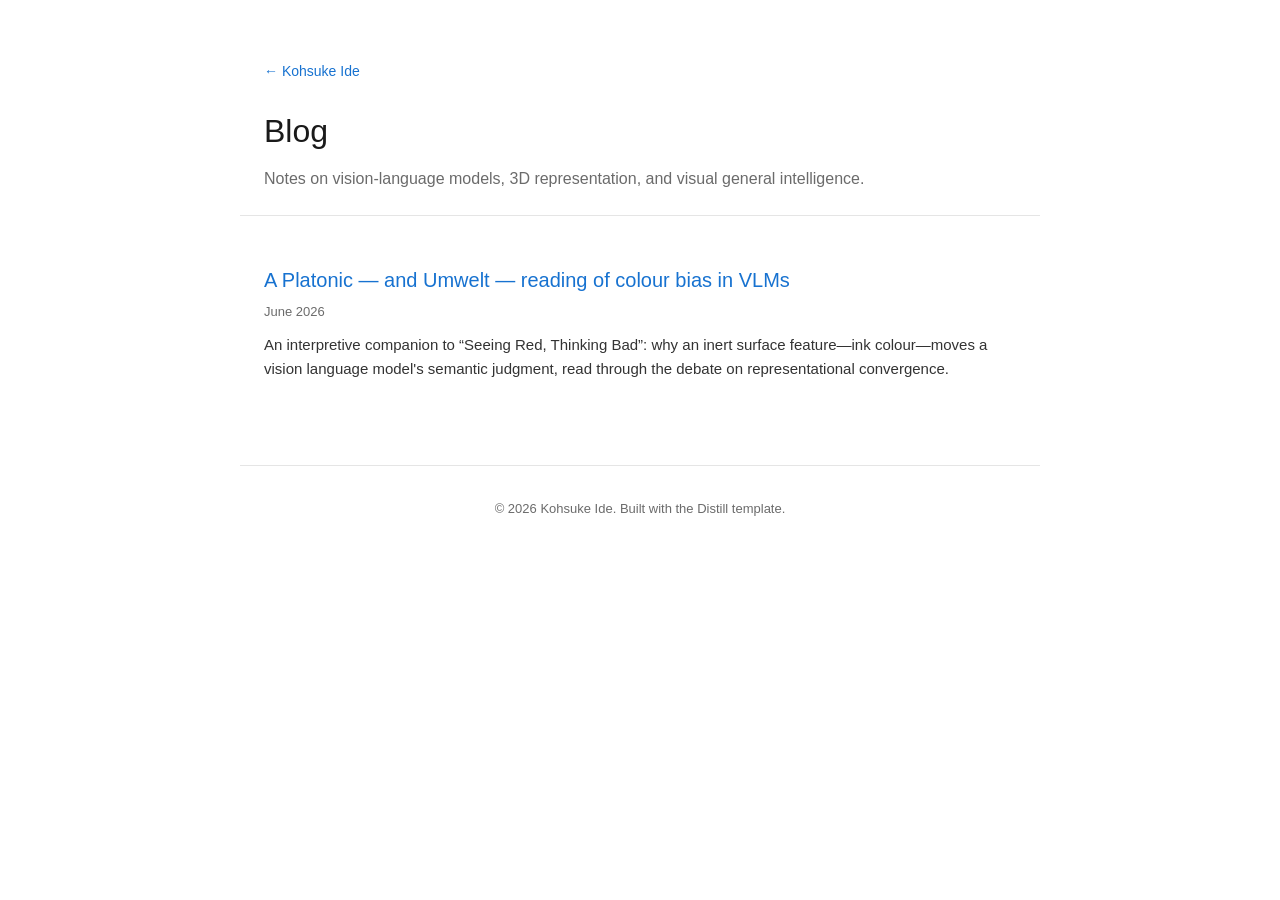
==== blog/index.html @ b35f8cad "Publish blog landing; keep 'Plato Is Not in Vision' private - Narrow .gitignore from all of blog/ to" ====
<!DOCTYPE html>
<html lang="en">
<head>
<meta charset="utf-8">
<meta name="viewport" content="width=device-width, initial-scale=1">
<title>Blog &mdash; Kohsuke Ide</title>
<link rel="stylesheet" href="assets/style.css">
</head>
<body>
<header class="site-header">
  <p class="back-link"><a href="../">&larr; Kohsuke Ide</a></p>
  <h1 class="site-title">Blog</h1>
  <p class="site-tagline">
    Notes on vision-language models, 3D representation, and visual general intelligence.
  </p>
</header>

<main class="post-list">
  <article class="post-entry">
    <h2><a href="https://kohsukeide.github.io/color-bias-vlm/platonic.html">A Platonic &mdash; and Umwelt &mdash; reading of colour bias in VLMs</a></h2>
    <p class="post-meta">June 2026</p>
    <p class="post-excerpt">
      An interpretive companion to &ldquo;Seeing Red, Thinking Bad&rdquo;: why an inert
      surface feature&mdash;ink colour&mdash;moves a vision language model's semantic
      judgment, read through the debate on representational convergence.
    </p>
  </article>
</main>

<footer class="site-footer">
  <p>&copy; 2026 Kohsuke Ide. Built with the Distill template.</p>
</footer>
</body>
</html>
---- blog/assets/style.css ----
:root {
  --text: #1a1a1a;
  --muted: #6b6b6b;
  --link: #1772d0;
  --rule: #e5e5e5;
  --bg: #ffffff;
}

* { box-sizing: border-box; }

html, body {
  margin: 0;
  padding: 0;
  background: var(--bg);
  color: var(--text);
  font-family: 'Lato', Verdana, Helvetica, sans-serif;
  font-weight: 300;
  font-size: 14pt;
  line-height: 1.6;
}

a { color: var(--link); text-decoration: none; }
a:hover { color: #f09228; text-decoration: none; }

.site-header,
.post-list,
.site-footer {
  max-width: 800px;
  margin: 0 auto;
  padding: 0 24px;
}

.site-header {
  padding-top: 60px;
  padding-bottom: 24px;
  border-bottom: 1px solid var(--rule);
}

.back-link {
  font-size: 14px;
  margin: 0 0 24px;
}

.site-title {
  font-size: 32px;
  font-weight: 400;
  margin: 0 0 8px;
}

.site-tagline {
  color: var(--muted);
  margin: 0;
  font-size: 16px;
}

.post-list {
  padding-top: 24px;
  padding-bottom: 60px;
}

.post-entry {
  padding: 24px 0;
  border-bottom: 1px solid var(--rule);
}

.post-entry:last-child { border-bottom: none; }

.post-entry h2 {
  font-size: 20px;
  font-weight: 400;
  margin: 0 0 6px;
}

.post-meta {
  color: var(--muted);
  font-size: 13px;
  margin: 0 0 10px;
}

.post-excerpt {
  margin: 0;
  color: #333;
  font-size: 15px;
}

.site-footer {
  padding-top: 20px;
  padding-bottom: 60px;
  border-top: 1px solid var(--rule);
  color: var(--muted);
  font-size: 13px;
  text-align: center;
}
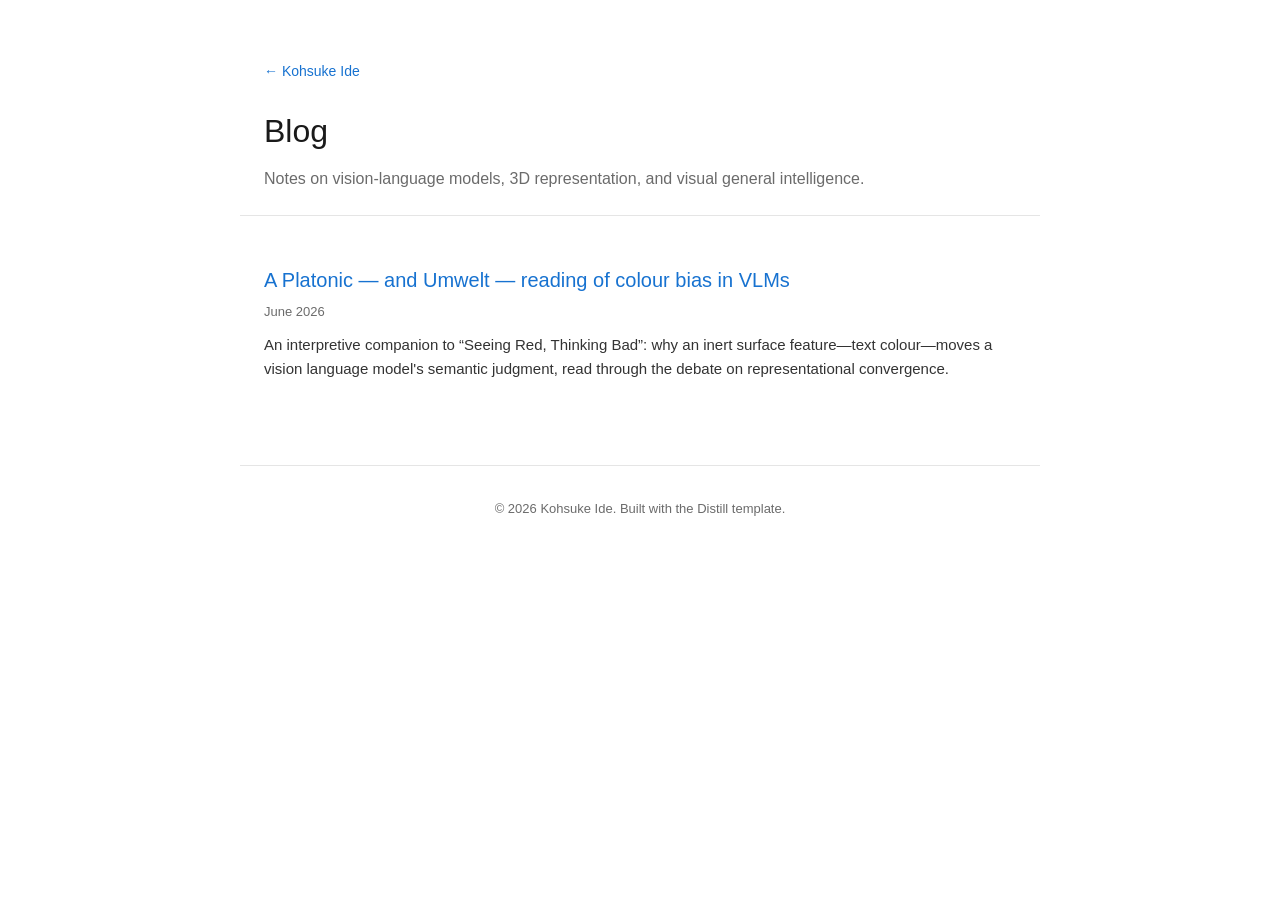
==== commit 3956b075: "Blog blurbs: 'ink colour' -> 'text colour' (match the paper's wording)" ====
--- a/blog/index.html
+++ b/blog/index.html
@@ -17,11 +17,11 @@
 
 <main class="post-list">
   <article class="post-entry">
-    <h2><a href="https://kohsukeide.github.io/color-bias-vlm/platonic.html">A Platonic &mdash; and Umwelt &mdash; reading of colour bias in VLMs</a></h2>
+    <h2><a href="https://kohsukeide.github.io/color-bias-vlm/blog/">A Platonic &mdash; and Umwelt &mdash; reading of colour bias in VLMs</a></h2>
     <p class="post-meta">June 2026</p>
     <p class="post-excerpt">
       An interpretive companion to &ldquo;Seeing Red, Thinking Bad&rdquo;: why an inert
-      surface feature&mdash;ink colour&mdash;moves a vision language model's semantic
+      surface feature&mdash;text colour&mdash;moves a vision language model's semantic
       judgment, read through the debate on representational convergence.
     </p>
   </article>
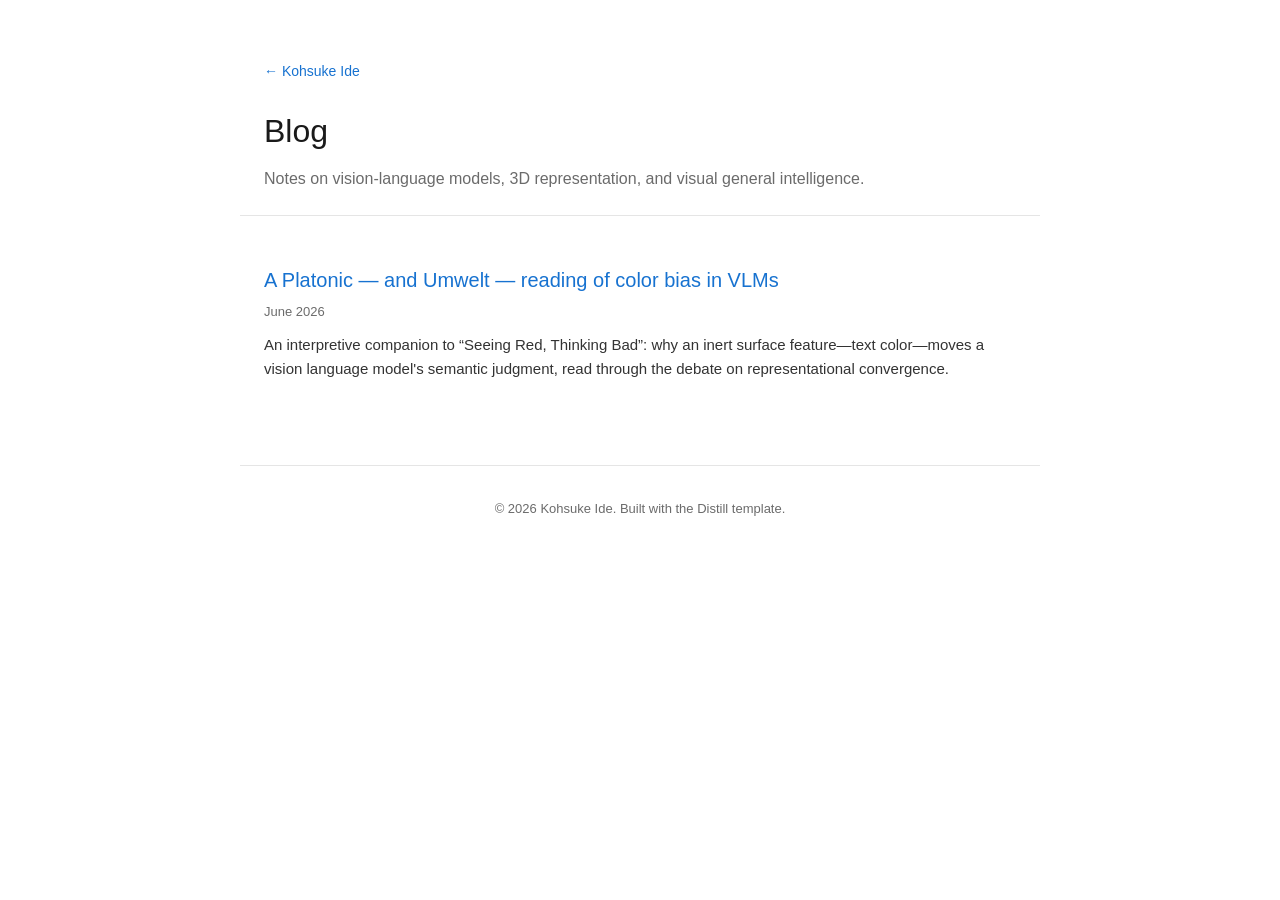
==== commit f9267d29: "Blog blurbs: colour -> color (American spelling, match the paper)" ====
--- a/blog/index.html
+++ b/blog/index.html
@@ -17,11 +17,11 @@
 
 <main class="post-list">
   <article class="post-entry">
-    <h2><a href="https://kohsukeide.github.io/color-bias-vlm/blog/">A Platonic &mdash; and Umwelt &mdash; reading of colour bias in VLMs</a></h2>
+    <h2><a href="https://kohsukeide.github.io/color-bias-vlm/blog/">A Platonic &mdash; and Umwelt &mdash; reading of color bias in VLMs</a></h2>
     <p class="post-meta">June 2026</p>
     <p class="post-excerpt">
       An interpretive companion to &ldquo;Seeing Red, Thinking Bad&rdquo;: why an inert
-      surface feature&mdash;text colour&mdash;moves a vision language model's semantic
+      surface feature&mdash;text color&mdash;moves a vision language model's semantic
       judgment, read through the debate on representational convergence.
     </p>
   </article>
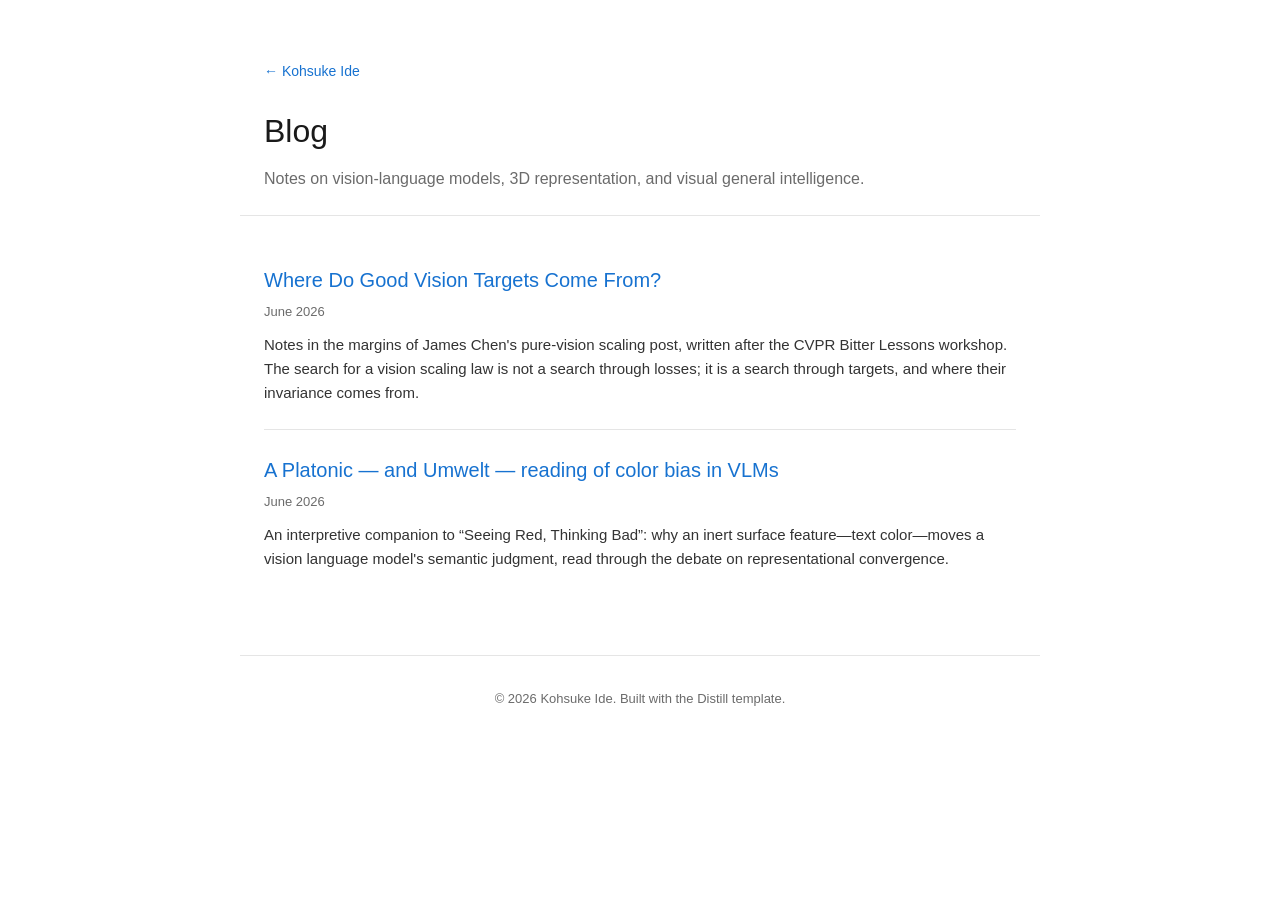
==== commit 744a8697: "Add blog post: Where Do Good Vision Targets Come From?" ====
--- a/blog/index.html
+++ b/blog/index.html
@@ -17,6 +17,16 @@
 
 <main class="post-list">
   <article class="post-entry">
+    <h2><a href="posts/where-good-vision-targets-come-from/">Where Do Good Vision Targets Come From?</a></h2>
+    <p class="post-meta">June 2026</p>
+    <p class="post-excerpt">
+      Notes in the margins of James Chen's pure-vision scaling post, written after
+      the CVPR Bitter Lessons workshop. The search for a vision scaling law is not
+      a search through losses; it is a search through targets, and where their
+      invariance comes from.
+    </p>
+  </article>
+  <article class="post-entry">
     <h2><a href="https://kohsukeide.github.io/color-bias-vlm/blog/">A Platonic &mdash; and Umwelt &mdash; reading of color bias in VLMs</a></h2>
     <p class="post-meta">June 2026</p>
     <p class="post-excerpt">
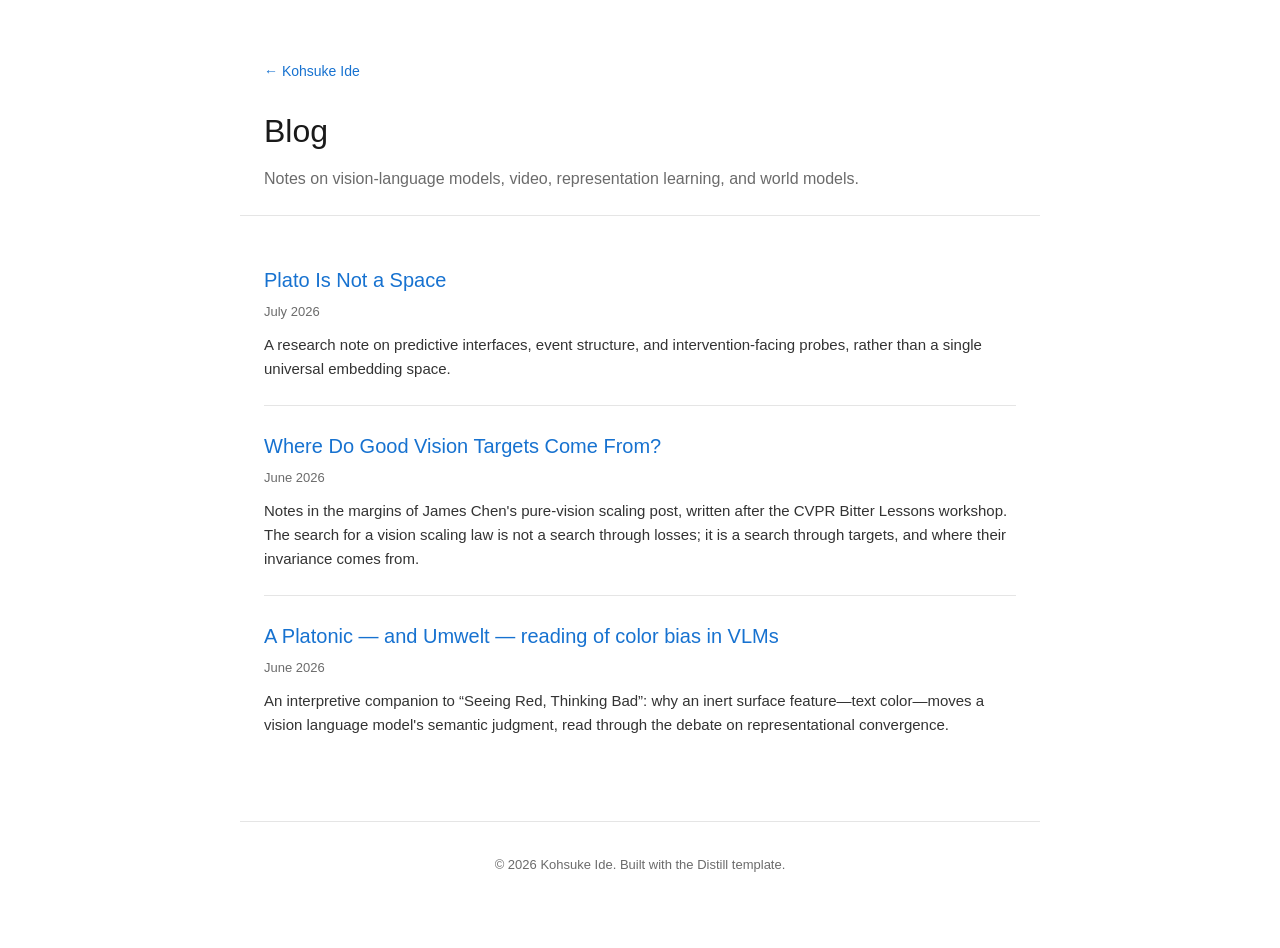
==== commit d4143ada: "Publish blog post: Plato Is Not a Space" ====
--- a/blog/index.html
+++ b/blog/index.html
@@ -11,11 +11,19 @@
   <p class="back-link"><a href="../">&larr; Kohsuke Ide</a></p>
   <h1 class="site-title">Blog</h1>
   <p class="site-tagline">
-    Notes on vision-language models, 3D representation, and visual general intelligence.
+    Notes on vision-language models, video, representation learning, and world models.
   </p>
 </header>
 
 <main class="post-list">
+  <article class="post-entry">
+    <h2><a href="posts/plato-is-not-a-space/">Plato Is Not a Space</a></h2>
+    <p class="post-meta">July 2026</p>
+    <p class="post-excerpt">
+      A research note on predictive interfaces, event structure, and
+      intervention-facing probes, rather than a single universal embedding space.
+    </p>
+  </article>
   <article class="post-entry">
     <h2><a href="posts/where-good-vision-targets-come-from/">Where Do Good Vision Targets Come From?</a></h2>
     <p class="post-meta">June 2026</p>
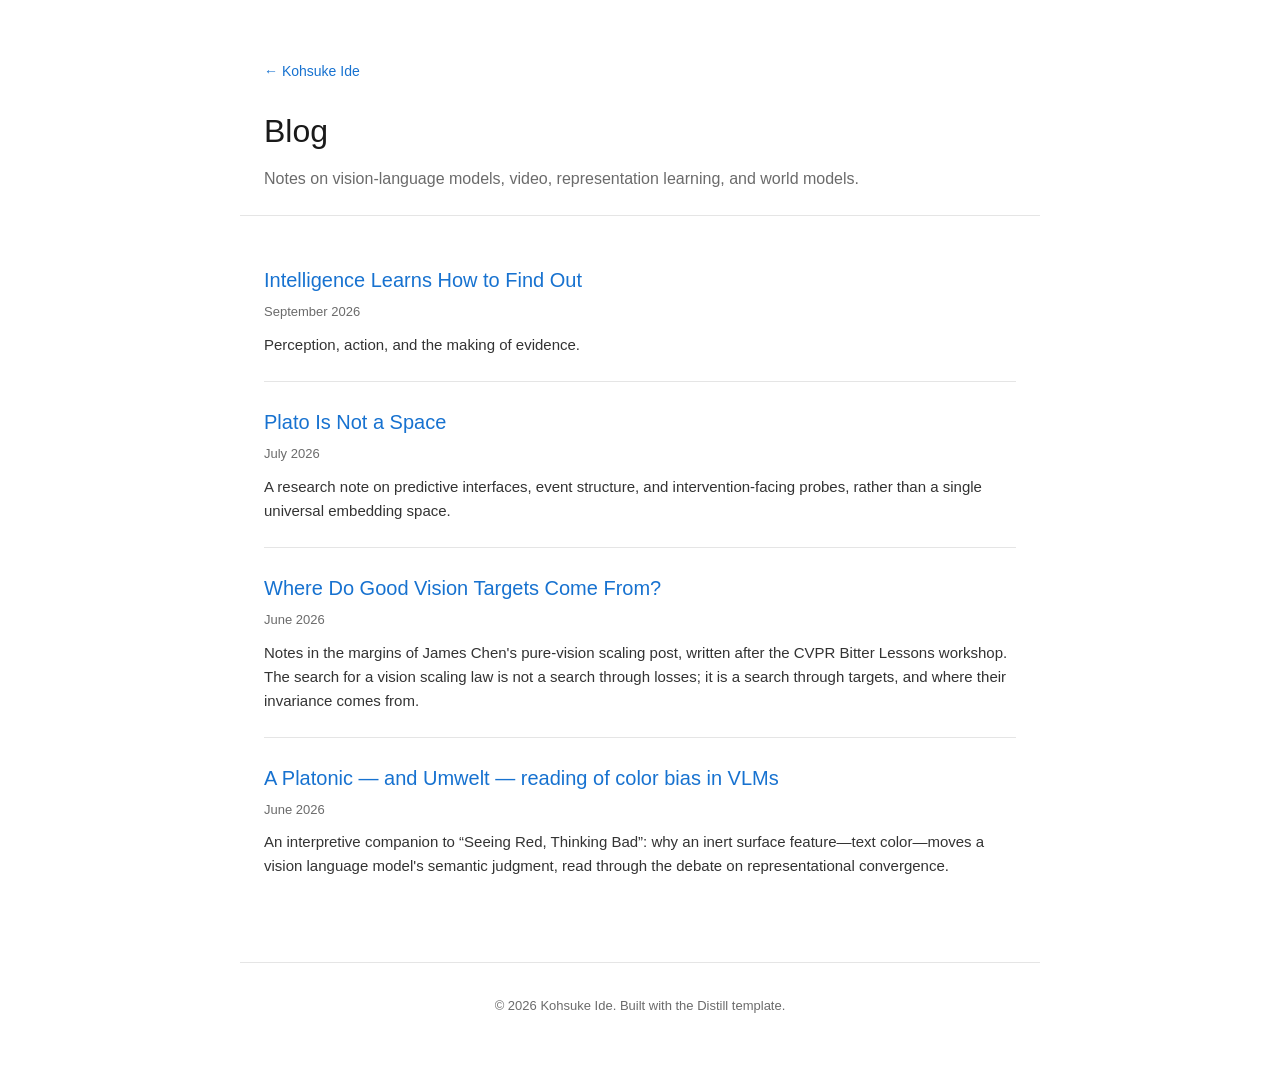
==== commit f5caf31f: "Add new blog post: Intelligence Learns How to Find Out" ====
--- a/blog/index.html
+++ b/blog/index.html
@@ -16,6 +16,13 @@
 </header>
 
 <main class="post-list">
+  <article class="post-entry">
+    <h2><a href="posts/intelligence-learns-how-to-find-out/">Intelligence Learns How to Find Out</a></h2>
+    <p class="post-meta">September 2026</p>
+    <p class="post-excerpt">
+      Perception, action, and the making of evidence.
+    </p>
+  </article>
   <article class="post-entry">
     <h2><a href="posts/plato-is-not-a-space/">Plato Is Not a Space</a></h2>
     <p class="post-meta">July 2026</p>
